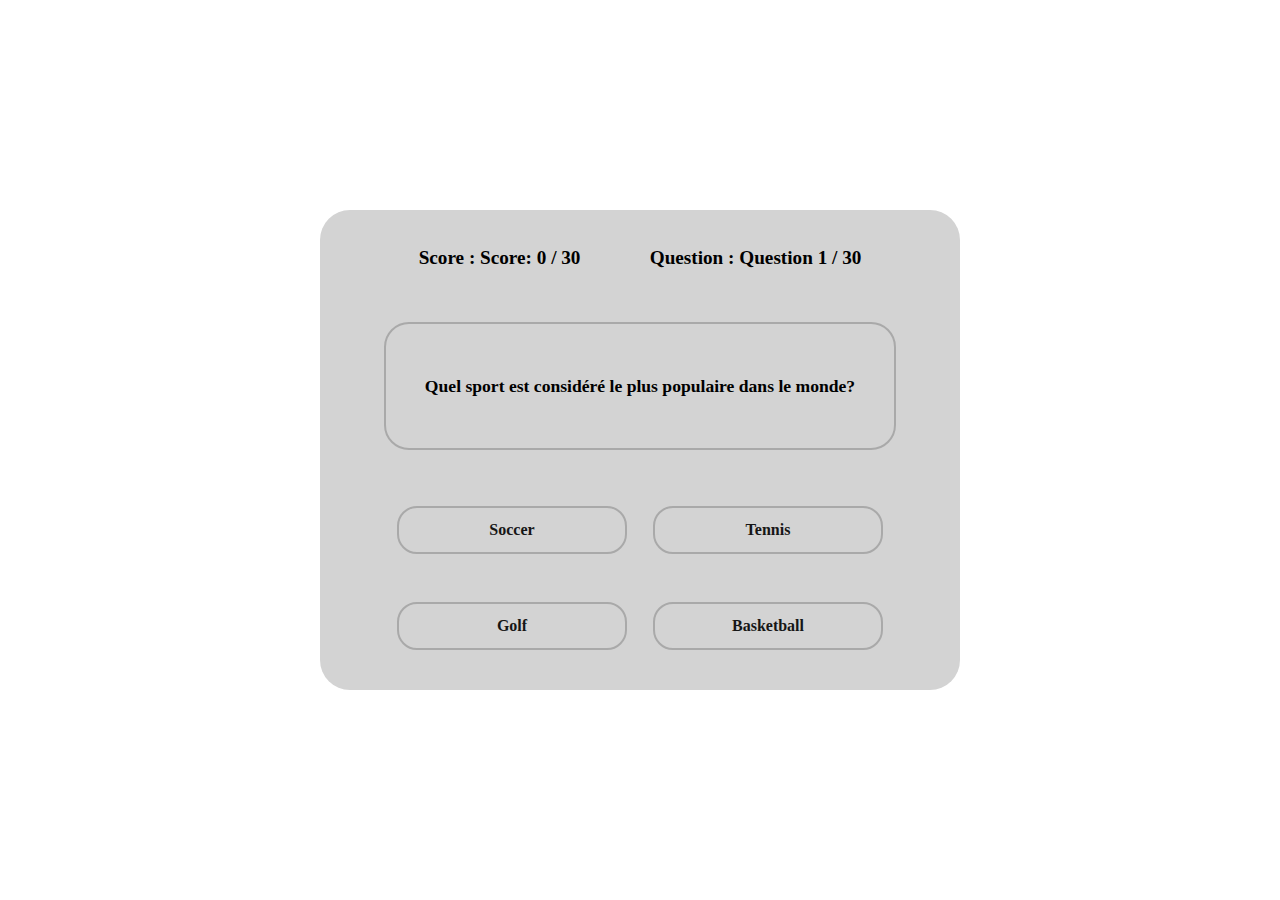
==== index.html @ ef9734c2 "Update index.html" ====
<!DOCTYPE HTML>
<html>
<head>
	<title>Questionnaire Sports</title>
	<meta charset="utf-8">
	<link rel="stylesheet" href="style.css">
	<style>
		body {
			background-image: url("https://www.issoire-tourisme.com/wp-content/uploads/wpetourisme/3076727-diaporama.jpg");
			background-size: cover;
		}
	</style>
</head>
<body>
  <main>
      <!-- creating a modal for when quiz ends -->
      <div class="modal-container" id="score-modal">
          <div class="modal-content-container">
              <h1>Congratulations, Quiz Completed.</h1>
              <div class="grade-details">
                  <p>Attempts : 10</p>
                  <p>Wrong Answers : <span id="wrong-answers"></span></p>
                  <p>Right Answers : <span id="right-answers"></span></p>
                  <p>Grade : <span id="grade-percentage"></span>%</p>
                  <p ><span id="remarks"></span></p>
              </div>
              <div class="modal-button-container">
                  <button onclick="closeScoreModal()">Continue</button>
              </div>
          </div>
      </div>
<!-- end of modal of quiz details-->
      <div class="game-quiz-container">
          <div class="game-details-container">
              <h1>Score : <span id="player-score"></span> / 30</h1>
              <h1> Question : <span id="question-number"></span> / 30</h1>
          </div>
          <div class="game-question-container">
              <h1 id="display-question"></h1>
          </div>
          <div class="game-options-container">
             <div class="modal-container" id="option-modal">
                  <div class="modal-content-container">
                       <h1>Please Pick An Option</h1>
                       <div class="modal-button-container">
                          <button onclick="closeOptionModal()">Continue</button>
                      </div>
                  </div>
             </div>
              <span>
                  <input type="radio" id="option-one" name="option" class="radio" value="optionA" />
                  <label for="option-one" class="option" id="option-one-label"></label>
              </span>
              <span>
                  <input type="radio" id="option-two" name="option" class="radio" value="optionB" />
                  <label for="option-two" class="option" id="option-two-label"></label>
              </span>
              <span>
                  <input type="radio" id="option-three" name="option" class="radio" value="optionC" />
                  <label for="option-three" class="option" id="option-three-label"></label>
              </span>
              <span>
                  <input type="radio" id="option-four" name="option" class="radio" value="optionD" />
                  <label for="option-four" class="option" id="option-four-label"></label>
              </span>
          </div>
      </div>
  </main>
  <script src="script.js"></script>
</body>
</html>
---- style.css ----
*{
  margin: 0;
  padding: 0;
  box-sizing: border-box;
}

html, body{
  height: 100%;
}


body{
  font-family: 'Montserrat', serif;

}

main{
  width: 100%;
  min-height: 100vh;
  display: flex;
  flex-direction: column;
  justify-content: center;
  align-items: center;
  background: url('../assets/background_image.jpg');
  background-repeat: no-repeat;
  background-size: cover;
  background-position: center;
}

.game-quiz-container{
  width: 40rem;
  height: 30rem;
  background-color: lightgray;
  display: flex;
  flex-direction: column;
  align-items: center;
  justify-content: space-around;
  border-radius: 30px;
}

.game-details-container{
  width: 80%;
  height: 4rem;
  display: flex;
  justify-content: space-around;
  align-items: center;
}

.game-details-container h1{
  font-size: 1.2rem;
}

.game-question-container{
  width: 80%;
  height: 8rem;
  display: flex;
  align-items: center;
  justify-content: center;
  border: 2px solid darkgray;
  border-radius: 25px;
}

.game-question-container h1{
  font-size: 1.1rem;
  text-align: center;
  padding: 3px;
}

.game-options-container{
  width: 80%;
  height: 12rem;
  display: flex;
  flex-wrap: wrap;
  align-items: center;
  justify-content: space-around;
}

.game-options-container span{
  width: 45%;
  height: 3rem;
  border: 2px solid darkgray;
  border-radius: 20px;
  overflow: hidden;
}
span label{
  width: 100%;
  height: 100%;
  display: flex;
  align-items: center;
  justify-content: center;
  cursor: pointer;
  transition: transform 0.3s;
  font-weight: 600;
  color: rgb(22, 22, 22);
}

span label:hover{
  -ms-transform: scale(1.12);
  -webkit-transform: scale(1.12);
  transform: scale(1.12);
  color: white;
}

input[type="radio"] {
  position: relative;
  display: none;
}


input[type=radio]:checked ~ .option {
  background: paleturquoise;
}

.modal-container{
  display: none;
  position: fixed;
  z-index: 1; 
  left: 0;
  top: 0;
  width: 100%; 
  height: 100%; 
  overflow: auto; 
  background-color: rgb(0,0,0); 
  background-color: rgba(0,0,0,0.4); 
  flex-direction: column;
  align-items: center;
  justify-content: center; 
  -webkit-animation: fadeIn 1.2s ease-in-out;
  animation: fadeIn 1.2s ease-in-out;
}

.modal-content-container{
  height: 20rem;
  width: 25rem;
  background-color: rgb(43, 42, 42);
  display: flex;
  flex-direction: column;
  align-items: center;
  justify-content: space-around;
  border-radius: 25px;
}

.modal-content-container h1{
  font-size: 1.3rem;
  height: 3rem;
  color: lightgray;
  text-align: center;
}

.grade-details{
  width: 15rem;
  height: 10rem;
  display: flex;
  flex-direction: column;
  align-items: center;
  justify-content: space-around;
}

.grade-details p{
  color: white;
  text-align: center;
}

.modal-button-container{
  height: 2rem;
  width: 100%;
  display: flex;
  align-items: center;
  justify-content: center;
}

.modal-button-container button{
  width: 10rem;
  height: 2rem;
  background: none;
  outline: none;
  border: 1px solid rgb(252, 242, 241);
  color: white;
  font-size: 1.1rem;
  cursor: pointer;
  border-radius: 20px;
}
.modal-button-container button:hover{
  background-color: rgb(83, 82, 82);
}

@media(min-width : 300px) and (max-width : 350px){
  .game-quiz-container{
      width: 90%;
      height: 80vh;
   }
   .game-details-container h1{
      font-size: 0.8rem;
   }

   .game-question-container{
      height: 6rem;
   }
   .game-question-container h1{
     font-size: 0.9rem;
  }

  .game-options-container span{
      width: 90%;
      height: 2.5rem;
  }
  .game-options-container span label{
      font-size: 0.8rem;
  }
  .modal-content-container{
      width: 90%;
      height: 25rem;
  }

  .modal-content-container h1{
      font-size: 1.2rem;
  }
}

@media(min-width : 350px) and (max-width : 700px){
 .game-quiz-container{
     width: 90%;
     height: 80vh;
  }
  .game-details-container h1{
      font-size: 1rem;
  }

  .game-question-container{
      height: 8rem;
  }

  .game-question-container h1{
      font-size: 0.9rem;
   }

  .game-options-container span{
      width: 90%;
  }
  .modal-content-container{
      width: 90%;
      height: 25rem;
  }
  .modal-content-container h1{
      font-size: 1.2rem;
  }
}



@keyframes fadeIn {
  from {opacity: 0;}
  to {opacity:1 ;}
}

@-webkit-keyframes fadeIn {
  from {opacity: 0;}
  to {opacity: 1;}
}
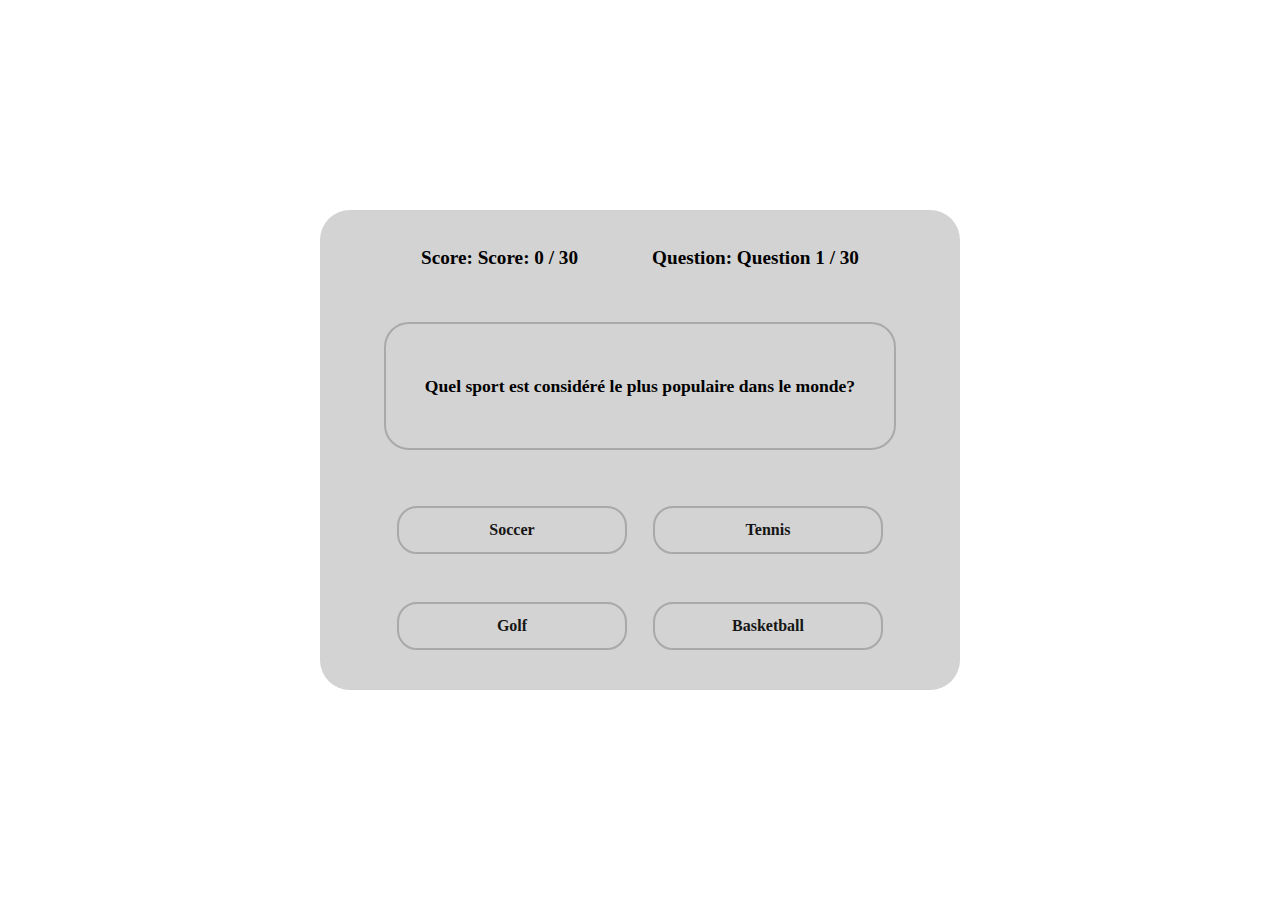
==== commit 67d1aaba: "Update index.html" ====
--- a/index.html
+++ b/index.html
@@ -1,71 +1,70 @@
 <!DOCTYPE HTML>
 <html>
 <head>
-	<title>Questionnaire Sports</title>
-	<meta charset="utf-8">
-	<link rel="stylesheet" href="style.css">
-	<style>
-		body {
-			background-image: url("https://www.issoire-tourisme.com/wp-content/uploads/wpetourisme/3076727-diaporama.jpg");
-			background-size: cover;
-		}
-	</style>
+    <title>Questionnaire Sports</title>
+    <meta charset="utf-8">
+    <link rel="stylesheet" href="style.css">
+    <style>
+        body {
+            background-image: url("https://www.issoire-tourisme.com/wp-content/uploads/wpetourisme/3076727-diaporama.jpg");
+            background-size: cover;
+        }
+    </style>
 </head>
 <body>
-  <main>
-      <!-- creating a modal for when quiz ends -->
-      <div class="modal-container" id="score-modal">
-          <div class="modal-content-container">
-              <h1>Congratulations, Quiz Completed.</h1>
-              <div class="grade-details">
-                  <p>Attempts : 10</p>
-                  <p>Wrong Answers : <span id="wrong-answers"></span></p>
-                  <p>Right Answers : <span id="right-answers"></span></p>
-                  <p>Grade : <span id="grade-percentage"></span>%</p>
-                  <p ><span id="remarks"></span></p>
-              </div>
-              <div class="modal-button-container">
-                  <button onclick="closeScoreModal()">Continue</button>
-              </div>
-          </div>
-      </div>
-<!-- end of modal of quiz details-->
-      <div class="game-quiz-container">
-          <div class="game-details-container">
-              <h1>Score : <span id="player-score"></span> / 30</h1>
-              <h1> Question : <span id="question-number"></span> / 30</h1>
-          </div>
-          <div class="game-question-container">
-              <h1 id="display-question"></h1>
-          </div>
-          <div class="game-options-container">
-             <div class="modal-container" id="option-modal">
-                  <div class="modal-content-container">
-                       <h1>Please Pick An Option</h1>
-                       <div class="modal-button-container">
-                          <button onclick="closeOptionModal()">Continue</button>
-                      </div>
-                  </div>
-             </div>
-              <span>
-                  <input type="radio" id="option-one" name="option" class="radio" value="optionA" />
-                  <label for="option-one" class="option" id="option-one-label"></label>
-              </span>
-              <span>
-                  <input type="radio" id="option-two" name="option" class="radio" value="optionB" />
-                  <label for="option-two" class="option" id="option-two-label"></label>
-              </span>
-              <span>
-                  <input type="radio" id="option-three" name="option" class="radio" value="optionC" />
-                  <label for="option-three" class="option" id="option-three-label"></label>
-              </span>
-              <span>
-                  <input type="radio" id="option-four" name="option" class="radio" value="optionD" />
-                  <label for="option-four" class="option" id="option-four-label"></label>
-              </span>
-          </div>
-      </div>
-  </main>
-  <script src="script.js"></script>
+    <main>
+        <!-- Modal for when the quiz ends -->
+        <div class="modal-container" id="score-modal">
+            <div class="modal-content-container">
+                <h1>Congratulations, Quiz Completed.</h1>
+                <div class="grade-details">
+                    <p>Attempts: <span id="attempts-count"></span></p>
+                    <p>Wrong Answers: <span id="wrong-answers"></span></p>
+                    <p>Right Answers: <span id="right-answers"></span></p>
+                    <p>Grade: <span id="grade-percentage"></span>%</p>
+                    <p><span id="remarks"></span></p>
+                </div>
+                <div class="modal-button-container">
+                    <button onclick="closeScoreModal()">Continue</button>
+                </div>
+            </div>
+        </div>
+        <!-- End of the modal -->
+
+        <!-- Main Quiz Container -->
+        <div class="game-quiz-container">
+            <!-- Game Details -->
+            <div class="game-details-container">
+                <h1>Score: <span id="player-score">0</span> / 30</h1>
+                <h1>Question: <span id="question-number">1</span> / 30</h1>
+            </div>
+            
+            <!-- Question Container -->
+            <div class="game-question-container">
+                <h1 id="display-question"></h1>
+            </div>
+            
+            <!-- Options Container -->
+            <div class="game-options-container">
+                <span>
+                    <input type="radio" id="option-one" name="option" value="optionA" />
+                    <label for="option-one" class="option" id="option-one-label"></label>
+                </span>
+                <span>
+                    <input type="radio" id="option-two" name="option" value="optionB" />
+                    <label for="option-two" class="option" id="option-two-label"></label>
+                </span>
+                <span>
+                    <input type="radio" id="option-three" name="option" value="optionC" />
+                    <label for="option-three" class="option" id="option-three-label"></label>
+                </span>
+                <span>
+                    <input type="radio" id="option-four" name="option" value="optionD" />
+                    <label for="option-four" class="option" id="option-four-label"></label>
+                </span>
+            </div>
+        </div>
+    </main>
+    <script src="script.js"></script>
 </body>
 </html>
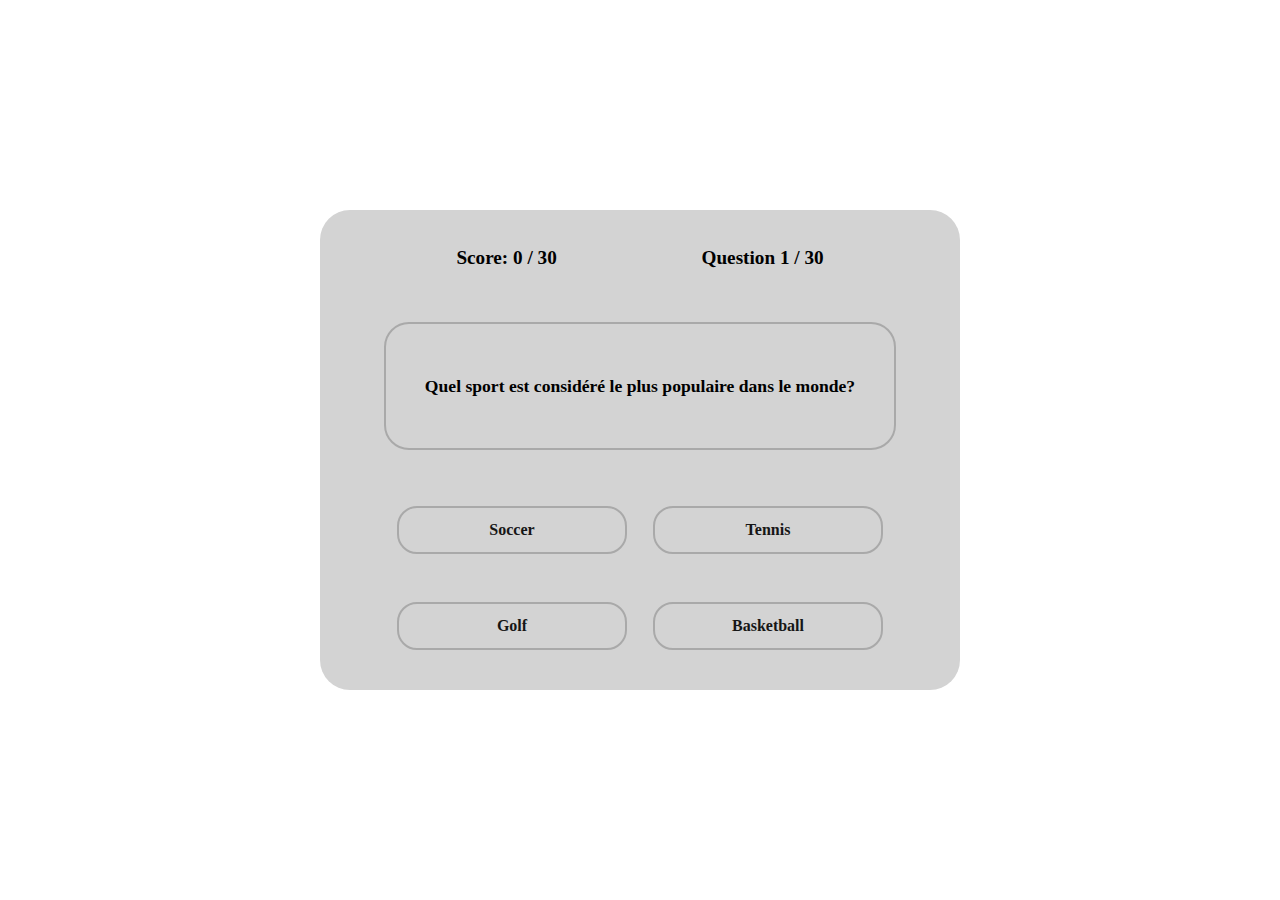
==== commit c5b384b8: "Update index.html" ====
--- a/index.html
+++ b/index.html
@@ -35,8 +35,8 @@
         <div class="game-quiz-container">
             <!-- Game Details -->
             <div class="game-details-container">
-                <h1>Score: <span id="player-score">0</span> / 30</h1>
-                <h1>Question: <span id="question-number">1</span> / 30</h1>
+                <h1><span id="player-score">0</span> / 30</h1>
+                <h1><span id="question-number">1</span> / 30</h1>
             </div>
             
             <!-- Question Container -->
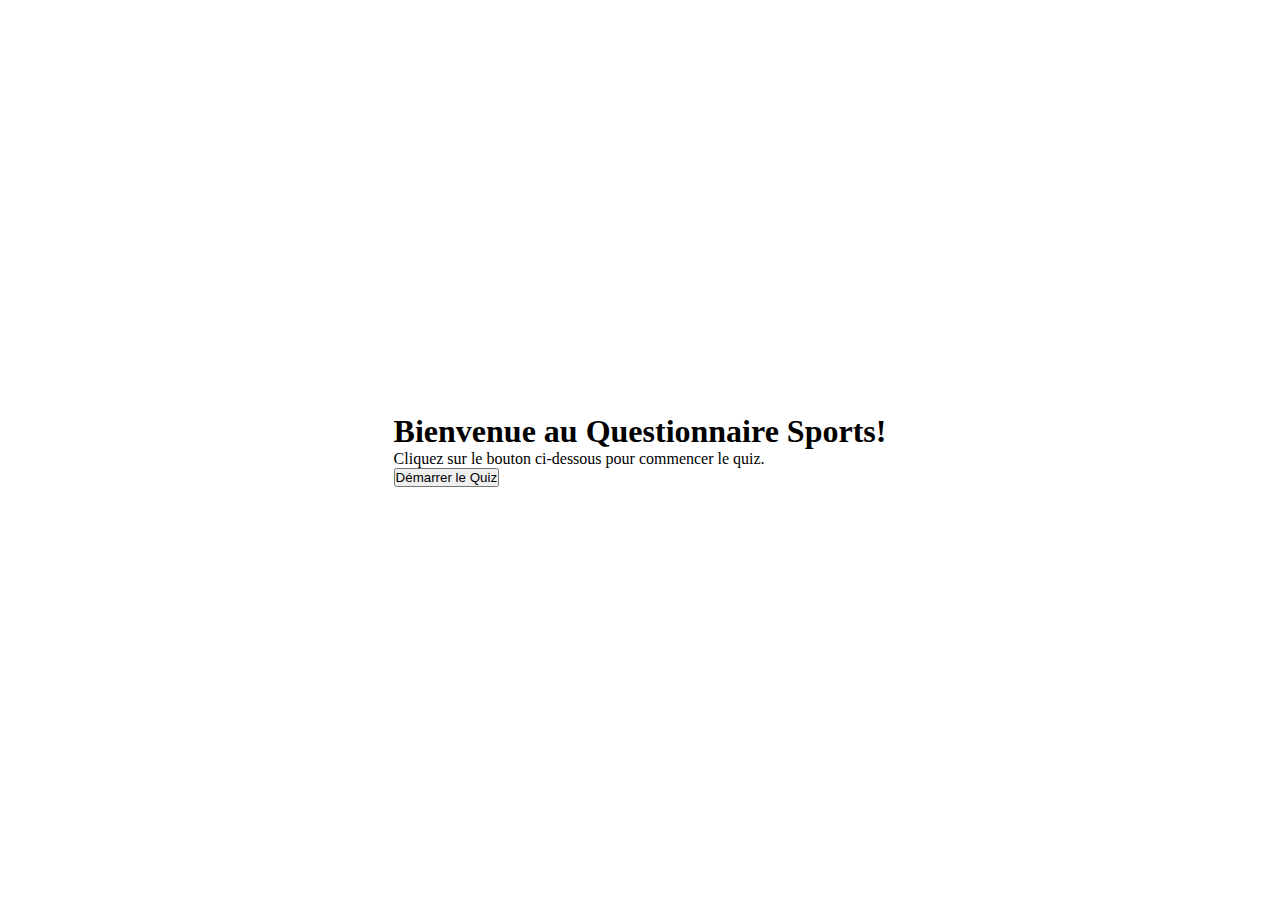
==== commit e3b13b47: "Update index.html" ====
--- a/index.html
+++ b/index.html
@@ -1,5 +1,5 @@
 <!DOCTYPE HTML>
-<html>
+<html lang="fr">
 <head>
     <title>Questionnaire Sports</title>
     <meta charset="utf-8">
@@ -13,26 +13,44 @@
 </head>
 <body>
     <main>
+        <!-- Welcome Screen -->
+        <div id="welcome-screen">
+            <h1>Bienvenue au Questionnaire Sports!</h1>
+            <p>Cliquez sur le bouton ci-dessous pour commencer le quiz.</p>
+            <button onclick="startQuiz()">Démarrer le Quiz</button>
+        </div>
+
         <!-- Modal for when the quiz ends -->
         <div class="modal-container" id="score-modal">
             <div class="modal-content-container">
-                <h1>Congratulations, Quiz Completed.</h1>
+                <h1>Félicitations, Quiz Terminé</h1>
                 <div class="grade-details">
-                    <p>Attempts: <span id="attempts-count"></span></p>
-                    <p>Wrong Answers: <span id="wrong-answers"></span></p>
-                    <p>Right Answers: <span id="right-answers"></span></p>
-                    <p>Grade: <span id="grade-percentage"></span>%</p>
+                    <p>Essais: <span id="attempts-count"></span></p>
+                    <p>Réponses Incorrectes: <span id="wrong-answers"></span></p>
+                    <p>Réponses Correctes: <span id="right-answers"></span></p>
+                    <p>Note: <span id="grade-percentage"></span>%</p>
                     <p><span id="remarks"></span></p>
                 </div>
                 <div class="modal-button-container">
-                    <button onclick="closeScoreModal()">Continue</button>
+                    <button onclick="closeScoreModal()">Continuer</button>
                 </div>
             </div>
         </div>
         <!-- End of the modal -->
 
+        <!-- Feedback Modal for each answer -->
+        <div class="modal-container" id="feedback-modal">
+            <div class="modal-content-container">
+                <h1 id="feedback-message"></h1>
+                <div class="modal-button-container">
+                    <button onclick="closeFeedbackModal()">Suivant</button>
+                </div>
+            </div>
+        </div>
+        <!-- End of the feedback modal -->
+
         <!-- Main Quiz Container -->
-        <div class="game-quiz-container">
+        <div class="game-quiz-container" style="display: none;" id="quiz-container">
             <!-- Game Details -->
             <div class="game-details-container">
                 <h1><span id="player-score">0</span> / 30</h1>
--- a/style.css
+++ b/style.css
@@ -1,20 +1,18 @@
-*{
+* {
   margin: 0;
   padding: 0;
   box-sizing: border-box;
 }
 
-html, body{
+html, body {
   height: 100%;
 }
 
-
-body{
+body {
   font-family: 'Montserrat', serif;
-
-}
-
-main{
+}
+
+main {
   width: 100%;
   min-height: 100vh;
   display: flex;
@@ -27,10 +25,10 @@
   background-position: center;
 }
 
-.game-quiz-container{
+.game-quiz-container {
   width: 40rem;
   height: 30rem;
-  background-color: lightgray;
+  background-color: #A9A9A9; /* Dark Gray */
   display: flex;
   flex-direction: column;
   align-items: center;
@@ -38,7 +36,7 @@
   border-radius: 30px;
 }
 
-.game-details-container{
+.game-details-container {
   width: 80%;
   height: 4rem;
   display: flex;
@@ -46,27 +44,27 @@
   align-items: center;
 }
 
-.game-details-container h1{
+.game-details-container h1 {
   font-size: 1.2rem;
 }
 
-.game-question-container{
+.game-question-container {
   width: 80%;
   height: 8rem;
   display: flex;
   align-items: center;
   justify-content: center;
-  border: 2px solid darkgray;
+  border: 2px solid #A9A9A9; /* Dark Gray */
   border-radius: 25px;
 }
 
-.game-question-container h1{
+.game-question-container h1 {
   font-size: 1.1rem;
   text-align: center;
   padding: 3px;
 }
 
-.game-options-container{
+.game-options-container {
   width: 80%;
   height: 12rem;
   display: flex;
@@ -75,14 +73,15 @@
   justify-content: space-around;
 }
 
-.game-options-container span{
+.game-options-container span {
   width: 45%;
   height: 3rem;
-  border: 2px solid darkgray;
+  border: 2px solid #A9A9A9; /* Dark Gray */
   border-radius: 20px;
   overflow: hidden;
 }
-span label{
+
+span label {
   width: 100%;
   height: 100%;
   display: flex;
@@ -91,10 +90,10 @@
   cursor: pointer;
   transition: transform 0.3s;
   font-weight: 600;
-  color: rgb(22, 22, 22);
-}
-
-span label:hover{
+  color: rgb(22, 22, 22); /* Very Dark Gray */
+}
+
+span label:hover {
   -ms-transform: scale(1.12);
   -webkit-transform: scale(1.12);
   transform: scale(1.12);
@@ -106,33 +105,31 @@
   display: none;
 }
 
-
 input[type=radio]:checked ~ .option {
-  background: paleturquoise;
-}
-
-.modal-container{
+  background: #AFEEEE; /* Pale Turquoise */
+}
+
+.modal-container {
   display: none;
   position: fixed;
-  z-index: 1; 
+  z-index: 1;
   left: 0;
   top: 0;
-  width: 100%; 
-  height: 100%; 
-  overflow: auto; 
-  background-color: rgb(0,0,0); 
-  background-color: rgba(0,0,0,0.4); 
-  flex-direction: column;
-  align-items: center;
-  justify-content: center; 
+  width: 100%;
+  height: 100%;
+  overflow: auto;
+  background-color: rgba(0, 0, 0, 0.4); /* Semi-transparent black */
+  flex-direction: column;
+  align-items: center;
+  justify-content: center;
   -webkit-animation: fadeIn 1.2s ease-in-out;
   animation: fadeIn 1.2s ease-in-out;
 }
 
-.modal-content-container{
+.modal-content-container {
   height: 20rem;
   width: 25rem;
-  background-color: rgb(43, 42, 42);
+  background-color: rgb(43, 42, 42); /* Dark Gray */
   display: flex;
   flex-direction: column;
   align-items: center;
@@ -140,14 +137,14 @@
   border-radius: 25px;
 }
 
-.modal-content-container h1{
+.modal-content-container h1 {
   font-size: 1.3rem;
   height: 3rem;
   color: lightgray;
   text-align: center;
 }
 
-.grade-details{
+.grade-details {
   width: 15rem;
   height: 10rem;
   display: flex;
@@ -156,12 +153,12 @@
   justify-content: space-around;
 }
 
-.grade-details p{
+.grade-details p {
   color: white;
   text-align: center;
 }
 
-.modal-button-container{
+.modal-button-container {
   height: 2rem;
   width: 100%;
   display: flex;
@@ -169,91 +166,100 @@
   justify-content: center;
 }
 
-.modal-button-container button{
+.modal-button-container button {
   width: 10rem;
   height: 2rem;
   background: none;
   outline: none;
-  border: 1px solid rgb(252, 242, 241);
+  border: 1px solid rgb(252, 242, 241); /* Light Gray */
   color: white;
   font-size: 1.1rem;
   cursor: pointer;
   border-radius: 20px;
 }
-.modal-button-container button:hover{
-  background-color: rgb(83, 82, 82);
-}
-
-@media(min-width : 300px) and (max-width : 350px){
-  .game-quiz-container{
-      width: 90%;
-      height: 80vh;
-   }
-   .game-details-container h1{
-      font-size: 0.8rem;
-   }
-
-   .game-question-container{
-      height: 6rem;
-   }
-   .game-question-container h1{
-     font-size: 0.9rem;
-  }
-
-  .game-options-container span{
-      width: 90%;
-      height: 2.5rem;
-  }
-  .game-options-container span label{
-      font-size: 0.8rem;
-  }
-  .modal-content-container{
-      width: 90%;
-      height: 25rem;
-  }
-
-  .modal-content-container h1{
-      font-size: 1.2rem;
-  }
-}
-
-@media(min-width : 350px) and (max-width : 700px){
- .game-quiz-container{
-     width: 90%;
-     height: 80vh;
-  }
-  .game-details-container h1{
-      font-size: 1rem;
-  }
-
-  .game-question-container{
-      height: 8rem;
-  }
-
-  .game-question-container h1{
-      font-size: 0.9rem;
-   }
-
-  .game-options-container span{
-      width: 90%;
-  }
-  .modal-content-container{
-      width: 90%;
-      height: 25rem;
-  }
-  .modal-content-container h1{
-      font-size: 1.2rem;
-  }
-}
-
-
+
+.modal-button-container button:hover {
+  background-color: rgb(83, 82, 82); /* Darker Gray */
+}
+
+@media(min-width : 300px) and (max-width : 350px) {
+  .game-quiz-container {
+    width: 90%;
+    height: 80vh;
+  }
+  .game-details-container h1 {
+    font-size: 0.8rem;
+  }
+
+  .game-question-container {
+    height: 6rem;
+  }
+  .game-question-container h1 {
+    font-size: 0.9rem;
+  }
+
+  .game-options-container span {
+    width: 90%;
+    height: 2.5rem;
+  }
+  .game-options-container span label {
+    font-size: 0.8rem;
+  }
+  .modal-content-container {
+    width: 90%;
+    height: 25rem;
+  }
+
+  .modal-content-container h1 {
+    font-size: 1.2rem;
+  }
+}
+
+@media(min-width : 350px) and (max-width : 700px) {
+  .game-quiz-container {
+    width: 90%;
+    height: 80vh;
+  }
+  .game-details-container h1 {
+    font-size: 1rem;
+  }
+
+  .game-question-container {
+    height: 8rem;
+  }
+
+  .game-question-container h1 {
+    font-size: 0.9rem;
+  }
+
+  .game-options-container span {
+    width: 90%;
+  }
+  .modal-content-container {
+    width: 90%;
+    height: 25rem;
+  }
+  .modal-content-container h1 {
+    font-size: 1.2rem;
+  }
+}
 
 @keyframes fadeIn {
-  from {opacity: 0;}
-  to {opacity:1 ;}
+  from {
+    opacity: 0;
+  }
+
+  to {
+    opacity: 1;
+  }
 }
 
 @-webkit-keyframes fadeIn {
-  from {opacity: 0;}
-  to {opacity: 1;}
-} 
+  from {
+    opacity: 0;
+  }
+
+  to {
+    opacity: 1;
+  }
+}
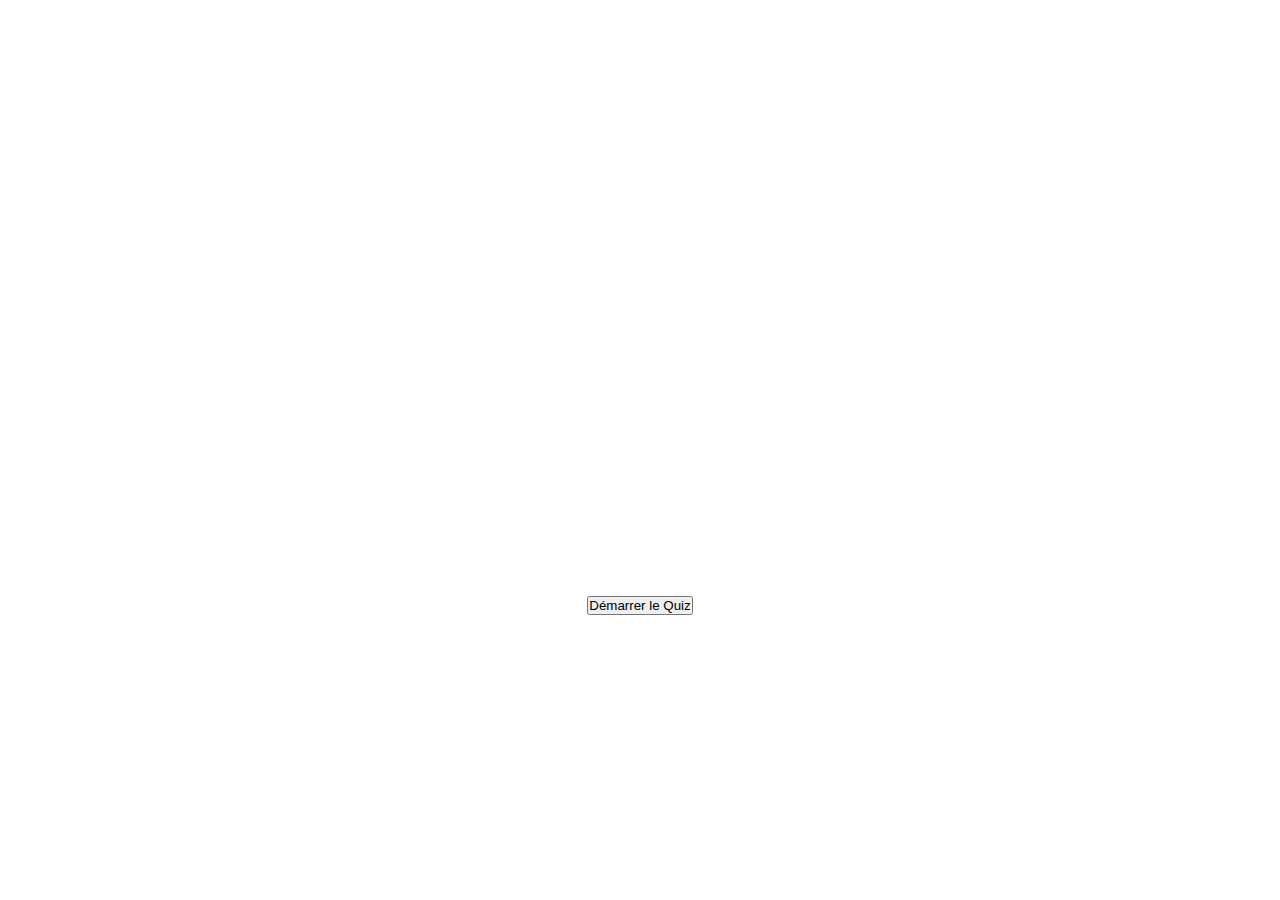
==== commit e93d7222: "Update index.html" ====
--- a/index.html
+++ b/index.html
@@ -8,6 +8,41 @@
         body {
             background-image: url("https://www.issoire-tourisme.com/wp-content/uploads/wpetourisme/3076727-diaporama.jpg");
             background-size: cover;
+            background-position: center;
+            background-attachment: fixed;
+            margin: 0;
+            height: 100vh;
+            color: white;
+        }
+
+        #quiz-container {
+            display: none;
+        }
+
+        #welcome-screen {
+            text-align: center;
+            padding-top: 20%;
+            display: block;
+        }
+
+        .modal-container {
+            display: none;
+        }
+
+        .game-quiz-container {
+            margin-top: 20px;
+        }
+
+        .modal-content-container {
+            background-color: rgba(0, 0, 0, 0.8);
+            padding: 20px;
+            text-align: center;
+            border-radius: 8px;
+            color: white;
+        }
+
+        .modal-button-container {
+            margin-top: 20px;
         }
     </style>
 </head>
@@ -36,7 +71,6 @@
                 </div>
             </div>
         </div>
-        <!-- End of the modal -->
 
         <!-- Feedback Modal for each answer -->
         <div class="modal-container" id="feedback-modal">
@@ -47,10 +81,9 @@
                 </div>
             </div>
         </div>
-        <!-- End of the feedback modal -->
 
         <!-- Main Quiz Container -->
-        <div class="game-quiz-container" style="display: none;" id="quiz-container">
+        <div class="game-quiz-container" id="quiz-container">
             <!-- Game Details -->
             <div class="game-details-container">
                 <h1><span id="player-score">0</span> / 30</h1>
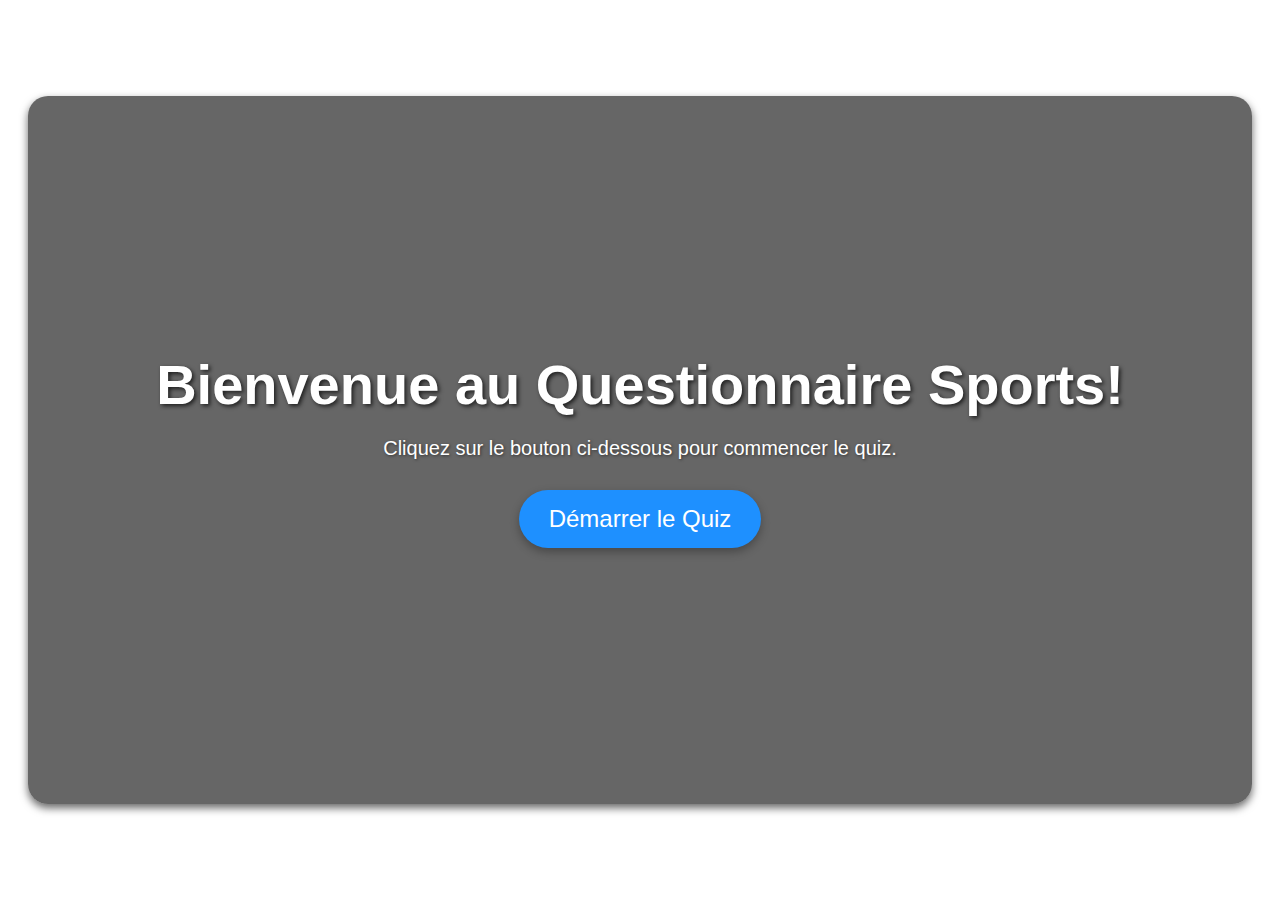
==== commit 2d6d72e9: "Update index.html" ====
--- a/index.html
+++ b/index.html
@@ -1,10 +1,77 @@
-<!DOCTYPE HTML>
+<!DOCTYPE html>
 <html lang="fr">
 <head>
+    <meta charset="utf-8">
+    <meta name="viewport" content="width=device-width, initial-scale=1.0">
     <title>Questionnaire Sports</title>
-    <meta charset="utf-8">
     <link rel="stylesheet" href="style.css">
     <style>
+        * {
+  margin: 0;
+  padding: 0;
+  box-sizing: border-box;
+}
+
+html, body {
+  height: 100%;
+}
+
+body {
+  font-family: 'Montserrat', sans-serif;
+  color: white;
+  display: flex;
+  justify-content: center;
+  align-items: center;
+  background-image: url("https://www.issoire-tourisme.com/wp-content/uploads/wpetourisme/3076727-diaporama.jpg");
+  background-size: cover;
+  background-position: center;
+  background-attachment: fixed;
+  height: 100vh;
+  padding: 0;
+}
+
+#welcome-screen {
+  text-align: center;
+  color: white;
+  padding: 20% 10%;
+  background: rgba(0, 0, 0, 0.6); /* Slightly dark background for contrast */
+  border-radius: 20px;
+  box-shadow: 0 4px 8px rgba(0, 0, 0, 0.6);
+}
+
+#welcome-screen h1 {
+  font-size: 3.5rem;
+  font-weight: bold;
+  margin-bottom: 20px;
+  text-shadow: 2px 2px 4px rgba(0, 0, 0, 0.7);
+}
+
+#welcome-screen p {
+  font-size: 1.25rem;
+  margin-bottom: 30px;
+  text-shadow: 1px 1px 3px rgba(0, 0, 0, 0.5);
+}
+
+#welcome-screen button {
+  padding: 15px 30px;
+  font-size: 1.5rem;
+  background-color: #1E90FF;
+  border: none;
+  color: white;
+  border-radius: 30px;
+  cursor: pointer;
+  transition: background-color 0.3s ease;
+  box-shadow: 0 4px 10px rgba(0, 0, 0, 0.3);
+}
+
+#welcome-screen button:hover {
+  background-color: #0056b3;
+  box-shadow: 0 4px 15px rgba(0, 0, 0, 0.4);
+}
+
+#welcome-screen button:focus {
+  outline: none;
+}
         body {
             background-image: url("https://www.issoire-tourisme.com/wp-content/uploads/wpetourisme/3076727-diaporama.jpg");
             background-size: cover;
@@ -14,35 +81,11 @@
             height: 100vh;
             color: white;
         }
-
-        #quiz-container {
-            display: none;
-        }
-
+        
         #welcome-screen {
             text-align: center;
             padding-top: 20%;
             display: block;
-        }
-
-        .modal-container {
-            display: none;
-        }
-
-        .game-quiz-container {
-            margin-top: 20px;
-        }
-
-        .modal-content-container {
-            background-color: rgba(0, 0, 0, 0.8);
-            padding: 20px;
-            text-align: center;
-            border-radius: 8px;
-            color: white;
-        }
-
-        .modal-button-container {
-            margin-top: 20px;
         }
     </style>
 </head>
@@ -52,70 +95,8 @@
         <div id="welcome-screen">
             <h1>Bienvenue au Questionnaire Sports!</h1>
             <p>Cliquez sur le bouton ci-dessous pour commencer le quiz.</p>
-            <button onclick="startQuiz()">Démarrer le Quiz</button>
-        </div>
-
-        <!-- Modal for when the quiz ends -->
-        <div class="modal-container" id="score-modal">
-            <div class="modal-content-container">
-                <h1>Félicitations, Quiz Terminé</h1>
-                <div class="grade-details">
-                    <p>Essais: <span id="attempts-count"></span></p>
-                    <p>Réponses Incorrectes: <span id="wrong-answers"></span></p>
-                    <p>Réponses Correctes: <span id="right-answers"></span></p>
-                    <p>Note: <span id="grade-percentage"></span>%</p>
-                    <p><span id="remarks"></span></p>
-                </div>
-                <div class="modal-button-container">
-                    <button onclick="closeScoreModal()">Continuer</button>
-                </div>
-            </div>
-        </div>
-
-        <!-- Feedback Modal for each answer -->
-        <div class="modal-container" id="feedback-modal">
-            <div class="modal-content-container">
-                <h1 id="feedback-message"></h1>
-                <div class="modal-button-container">
-                    <button onclick="closeFeedbackModal()">Suivant</button>
-                </div>
-            </div>
-        </div>
-
-        <!-- Main Quiz Container -->
-        <div class="game-quiz-container" id="quiz-container">
-            <!-- Game Details -->
-            <div class="game-details-container">
-                <h1><span id="player-score">0</span> / 30</h1>
-                <h1><span id="question-number">1</span> / 30</h1>
-            </div>
-            
-            <!-- Question Container -->
-            <div class="game-question-container">
-                <h1 id="display-question"></h1>
-            </div>
-            
-            <!-- Options Container -->
-            <div class="game-options-container">
-                <span>
-                    <input type="radio" id="option-one" name="option" value="optionA" />
-                    <label for="option-one" class="option" id="option-one-label"></label>
-                </span>
-                <span>
-                    <input type="radio" id="option-two" name="option" value="optionB" />
-                    <label for="option-two" class="option" id="option-two-label"></label>
-                </span>
-                <span>
-                    <input type="radio" id="option-three" name="option" value="optionC" />
-                    <label for="option-three" class="option" id="option-three-label"></label>
-                </span>
-                <span>
-                    <input type="radio" id="option-four" name="option" value="optionD" />
-                    <label for="option-four" class="option" id="option-four-label"></label>
-                </span>
-            </div>
+            <button onclick="window.location.href = 'quiz.html';">Démarrer le Quiz</button>
         </div>
     </main>
-    <script src="script.js"></script>
 </body>
 </html>
--- a/style.css
+++ b/style.css
@@ -16,7 +16,6 @@
   width: 100%;
   min-height: 100vh;
   display: flex;
-  flex-direction: column;
   justify-content: center;
   align-items: center;
   background: url('../assets/background_image.jpg');
@@ -26,26 +25,28 @@
 }
 
 .game-quiz-container {
-  width: 40rem;
+  width: 50rem;  /* Increased width to 50rem */
   height: 30rem;
-  background-color: #A9A9A9; /* Dark Gray */
+  background-color: rgba(0, 0, 0, 0.7);  /* Slightly transparent black background */
+  color: white;  /* Set text color to white */
   display: flex;
   flex-direction: column;
   align-items: center;
-  justify-content: space-around;
+  justify-content: center; /* Vertically and horizontally center the content */
+  text-align: center; /* Horizontally center the text */
   border-radius: 30px;
+  position: absolute;
+  top: 50%;
+  left: 50%;
+  transform: translate(-50%, -50%);
 }
 
 .game-details-container {
   width: 80%;
   height: 4rem;
   display: flex;
-  justify-content: space-around;
+  justify-content: center;
   align-items: center;
-}
-
-.game-details-container h1 {
-  font-size: 1.2rem;
 }
 
 .game-question-container {
@@ -54,14 +55,8 @@
   display: flex;
   align-items: center;
   justify-content: center;
-  border: 2px solid #A9A9A9; /* Dark Gray */
+  border: 2px solid darkgray;
   border-radius: 25px;
-}
-
-.game-question-container h1 {
-  font-size: 1.1rem;
-  text-align: center;
-  padding: 3px;
 }
 
 .game-options-container {
@@ -76,7 +71,7 @@
 .game-options-container span {
   width: 45%;
   height: 3rem;
-  border: 2px solid #A9A9A9; /* Dark Gray */
+  border: 2px solid darkgray;
   border-radius: 20px;
   overflow: hidden;
 }
@@ -90,14 +85,14 @@
   cursor: pointer;
   transition: transform 0.3s;
   font-weight: 600;
-  color: rgb(22, 22, 22); /* Very Dark Gray */
+  color: white;  /* Change the color of the options to white */
+  background-color: transparent;  /* Ensure background is transparent */
 }
 
 span label:hover {
-  -ms-transform: scale(1.12);
-  -webkit-transform: scale(1.12);
   transform: scale(1.12);
-  color: white;
+  background-color: lightgray;  /* Change hover background to light gray */
+  color: black;  /* Change text color on hover */
 }
 
 input[type="radio"] {
@@ -106,7 +101,7 @@
 }
 
 input[type=radio]:checked ~ .option {
-  background: #AFEEEE; /* Pale Turquoise */
+  background: paleturquoise;
 }
 
 .modal-container {
@@ -118,18 +113,17 @@
   width: 100%;
   height: 100%;
   overflow: auto;
-  background-color: rgba(0, 0, 0, 0.4); /* Semi-transparent black */
+  background-color: rgba(0, 0, 0, 0.4);
   flex-direction: column;
   align-items: center;
   justify-content: center;
-  -webkit-animation: fadeIn 1.2s ease-in-out;
   animation: fadeIn 1.2s ease-in-out;
 }
 
 .modal-content-container {
   height: 20rem;
   width: 25rem;
-  background-color: rgb(43, 42, 42); /* Dark Gray */
+  background-color: rgb(43, 42, 42);
   display: flex;
   flex-direction: column;
   align-items: center;
@@ -137,41 +131,12 @@
   border-radius: 25px;
 }
 
-.modal-content-container h1 {
-  font-size: 1.3rem;
-  height: 3rem;
-  color: lightgray;
-  text-align: center;
-}
-
-.grade-details {
-  width: 15rem;
-  height: 10rem;
-  display: flex;
-  flex-direction: column;
-  align-items: center;
-  justify-content: space-around;
-}
-
-.grade-details p {
-  color: white;
-  text-align: center;
-}
-
-.modal-button-container {
-  height: 2rem;
-  width: 100%;
-  display: flex;
-  align-items: center;
-  justify-content: center;
-}
-
 .modal-button-container button {
   width: 10rem;
   height: 2rem;
   background: none;
   outline: none;
-  border: 1px solid rgb(252, 242, 241); /* Light Gray */
+  border: 1px solid rgb(252, 242, 241);
   color: white;
   font-size: 1.1rem;
   cursor: pointer;
@@ -179,69 +144,7 @@
 }
 
 .modal-button-container button:hover {
-  background-color: rgb(83, 82, 82); /* Darker Gray */
-}
-
-@media(min-width : 300px) and (max-width : 350px) {
-  .game-quiz-container {
-    width: 90%;
-    height: 80vh;
-  }
-  .game-details-container h1 {
-    font-size: 0.8rem;
-  }
-
-  .game-question-container {
-    height: 6rem;
-  }
-  .game-question-container h1 {
-    font-size: 0.9rem;
-  }
-
-  .game-options-container span {
-    width: 90%;
-    height: 2.5rem;
-  }
-  .game-options-container span label {
-    font-size: 0.8rem;
-  }
-  .modal-content-container {
-    width: 90%;
-    height: 25rem;
-  }
-
-  .modal-content-container h1 {
-    font-size: 1.2rem;
-  }
-}
-
-@media(min-width : 350px) and (max-width : 700px) {
-  .game-quiz-container {
-    width: 90%;
-    height: 80vh;
-  }
-  .game-details-container h1 {
-    font-size: 1rem;
-  }
-
-  .game-question-container {
-    height: 8rem;
-  }
-
-  .game-question-container h1 {
-    font-size: 0.9rem;
-  }
-
-  .game-options-container span {
-    width: 90%;
-  }
-  .modal-content-container {
-    width: 90%;
-    height: 25rem;
-  }
-  .modal-content-container h1 {
-    font-size: 1.2rem;
-  }
+  background-color: rgb(83, 82, 82);
 }
 
 @keyframes fadeIn {
@@ -253,13 +156,3 @@
     opacity: 1;
   }
 }
-
-@-webkit-keyframes fadeIn {
-  from {
-    opacity: 0;
-  }
-
-  to {
-    opacity: 1;
-  }
-}
